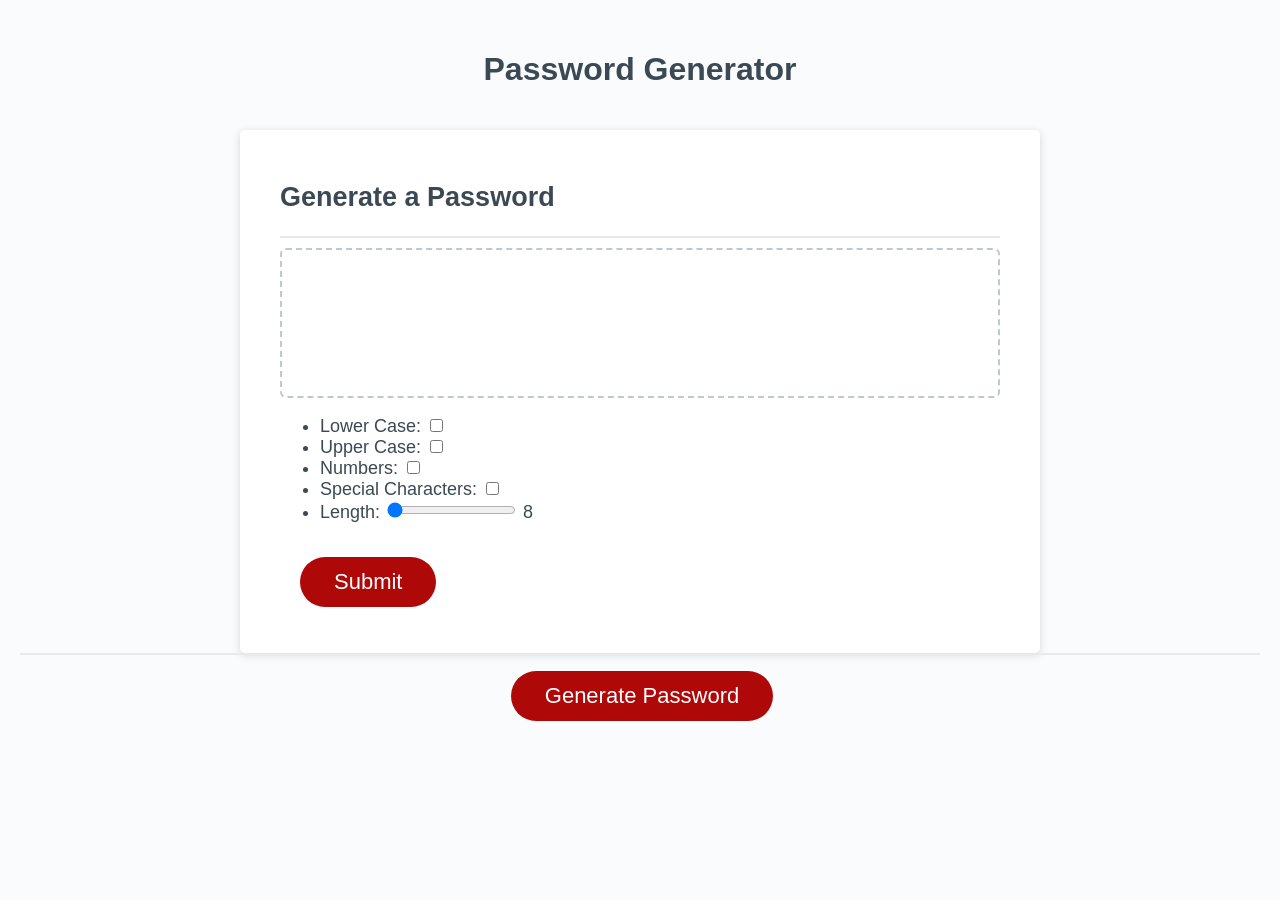
==== index.html @ a8d707d9 "javascript completed" ====
<!DOCTYPE html>
<html lang="en">
  <head>
    <meta charset="UTF-8" />
    <meta name="viewport" content="width=device-width, initial-scale=1.0" />
    <meta http-equiv="X-UA-Compatible" content="ie=edge" />
    <title>Password Generator</title>
    <link rel="stylesheet" href="style.css" />
  </head>
  <body>
    <div class="wrapper">
      <header>
        <h1>Password Generator</h1>
      </header>
      <div class="card">
        <div class="card-header">
          <h2>Generate a Password</h2>
        </div>
        <div class="card-body">
          <textarea readonly id="password" placeholder="Your Secure Password"
            aria-label="Generated Password">
          </textarea>
        </div>
        <div class="password-choices">
          <ul>
            <li>Lower Case: <input type="checkbox" id="lowerCase"></li>
            <li>Upper Case: <input type="checkbox" id="upperCase"></li>
            <li>Numbers: <input type="checkbox" id="numbers"></li>
            <li>Special Characters: <input type="checkbox" id="specialCharacters"></li>
            <li>Length: <input id="choseLength" type="range" value="8" min="8" max="128">
              <output id="demo"></output></li>
          </ul>
          <button id="generate" class="btn">Submit</button>
          
        </div>
        </div>


        <div class="card-footer">
          <button id="generate" class="btn" onclick="testOutput();">Generate Password</button>
        </div>
      </div>
    </div>
     <script src="script.js"></script>
  </body>
</html>
---- style.css ----
*,
*::before,
*::after {
  box-sizing: border-box;
}

html,
body,
.wrapper {
  height: 100%;
  margin: 0;
  padding: 0;
}

body {
  font-family: sans-serif;
  background-color: #f9fbfd;
}

.wrapper {
  padding-top: 30px;
  padding-left: 20px;
  padding-right: 20px;
}

header {
  text-align: center;
  padding: 20px;
  padding-top: 0px;
  color: hsl(206, 17%, 28%);
}

.card {
  background-color: hsl(0, 0%, 100%);
  border-radius: 5px;
  border-width: 1px;
  box-shadow: rgba(0, 0, 0, 0.15) 0px 2px 8px 0px;
  color: hsl(206, 17%, 28%);
  font-size: 18px;
  margin: 0 auto;
  max-width: 800px;
  padding: 30px 40px;
}

.card-header::after {
  content: " ";
  display: block;
  width: 100%;
  background: #e7e9eb;
  height: 2px;
}

.card-body {
  min-height: 100px;
}

.card-footer {
  text-align: center;
}

.card-footer::before {
  content: " ";
  display: block;
  width: 100%;
  background: #e7e9eb;
  height: 2px;
}

.card-footer::after {
  content: " ";
  display: block;
  clear: both;
}

.btn {
  border: none;
  background-color: hsl(360, 91%, 36%);
  border-radius: 25px;
  box-shadow: rgba(0, 0, 0, 0.1) 0px 1px 6px 0px rgba(0, 0, 0, 0.2) 0px 1px 1px
    0px;
  color: hsl(0, 0%, 100%);
  display: inline-block;
  font-size: 22px;
  line-height: 22px;
  margin: 16px 16px 16px 20px;
  padding: 14px 34px;
  text-align: center;
  cursor: pointer;
}

button[disabled] {
  cursor: default;
  background: #c0c7cf;
}

.float-right {
  float: right;
}

#password {
  -webkit-appearance: none;
  -moz-appearance: none;
  appearance: none;
  border: none;
  display: block;
  width: 100%;
  padding-top: 15px;
  padding-left: 15px;
  padding-right: 15px;
  padding-bottom: 85px;
  font-size: 1.2rem;
  text-align: center;
  margin-top: 10px;
  margin-bottom: 10px;
  border: 2px dashed #c0c7cf;
  border-radius: 6px;
  resize: none;
  overflow: hidden;
}



@media (max-width: 690px) {
  .btn {
    font-size: 1rem;
    margin: 16px 0px 0px 0px;
    padding: 10px 15px;
  }

  #password {
    font-size: 1rem;
  }
}

@media (max-width: 500px) {
  .btn {
    font-size: 0.8rem;
  }
}
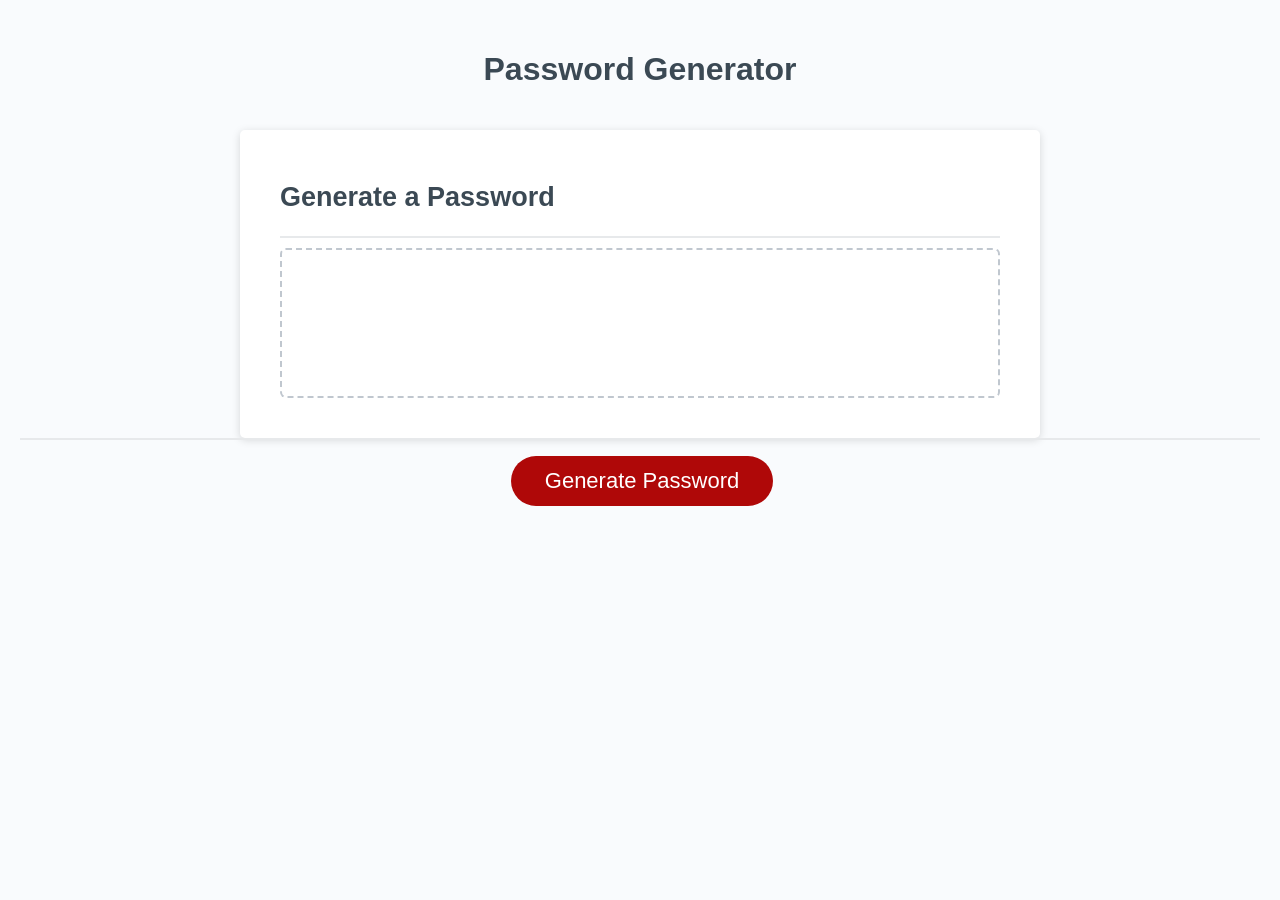
==== commit 67533fa0: "finished basic workability" ====
--- a/index.html
+++ b/index.html
@@ -17,30 +17,46 @@
           <h2>Generate a Password</h2>
         </div>
         <div class="card-body">
-          <textarea readonly id="password" placeholder="Your Secure Password"
-            aria-label="Generated Password">
+          <textarea
+            readonly
+            id="password"
+            placeholder="Your Secure Password"
+            aria-label="Generated Password"
+          >
           </textarea>
         </div>
-        <div class="password-choices">
-          <ul>
-            <li>Lower Case: <input type="checkbox" id="lowerCase"></li>
-            <li>Upper Case: <input type="checkbox" id="upperCase"></li>
-            <li>Numbers: <input type="checkbox" id="numbers"></li>
-            <li>Special Characters: <input type="checkbox" id="specialCharacters"></li>
-            <li>Length: <input id="choseLength" type="range" value="8" min="8" max="128">
-              <output id="demo"></output></li>
-          </ul>
-          <button id="generate" class="btn">Submit</button>
-          
-        </div>
-        </div>
+      </div>
 
-
-        <div class="card-footer">
-          <button id="generate" class="btn" onclick="testOutput();">Generate Password</button>
+      <div class="card-footer">
+        <div class="makingHoverWork">
+          <button class="btn">Generate Password</button>
+          <div class="password-choices">
+            <ul>
+              <li>Lower Case: <input type="checkbox" id="lowerCase" /></li>
+              <li>Upper Case: <input type="checkbox" id="upperCase" /></li>
+              <li>Numbers: <input type="checkbox" id="numbers" /></li>
+              <li>
+                Special Characters:
+                <input type="checkbox" id="specialCharacters" />
+              </li>
+              <li>
+                Length:
+                <input
+                  id="choseLength"
+                  type="range"
+                  value="8"
+                  min="8"
+                  max="128"
+                />
+                <output id="demo"></output>
+              </li>
+            </ul>
+            <button id="generate" class="btn">Submit</button>
+          </div>
         </div>
       </div>
     </div>
-     <script src="script.js"></script>
+
+    <script src="script.js"></script>
   </body>
 </html>
--- a/style.css
+++ b/style.css
@@ -52,6 +52,7 @@
 
 .card-body {
   min-height: 100px;
+  user-select: all;
 }
 
 .card-footer {
@@ -118,7 +119,57 @@
   overflow: hidden;
 }
 
+.password-choices {
+  display: none;
+}
 
+.password-choices {
+  text-align: center;
+}
+
+.password-choices li {
+  list-style-type: none;
+}
+
+.makingHoverWork:hover .password-choices {
+  display: block;
+}
+
+/* styling range thumb and bar */
+
+input[type="range"] {
+  -webkit-appearance: none;
+}
+
+input[type="range"]::-webkit-slider-runnable-track {
+  width: 300px;
+  height: 5px;
+  background: blue;
+  border: none;
+  border-radius: 3px;
+}
+
+input[type="range"]::-webkit-slider-thumb {
+  -webkit-appearance: none;
+  border: none;
+  height: 25px;
+  width: 25px;
+  border-radius: 50%;
+  background: url(./88810-200.png);
+  background-size: 100%;
+  background-position: center;
+  background-repeat: no-repeat;
+  margin-top: -10px;
+}
+
+input[type="range"]:focus {
+  outline: none;
+}
+
+input[type="range"]:focus::-webkit-slider-runnable-track {
+  background: blue;
+  box-shadow: 0px 0px 10px salmon;
+}
 
 @media (max-width: 690px) {
   .btn {
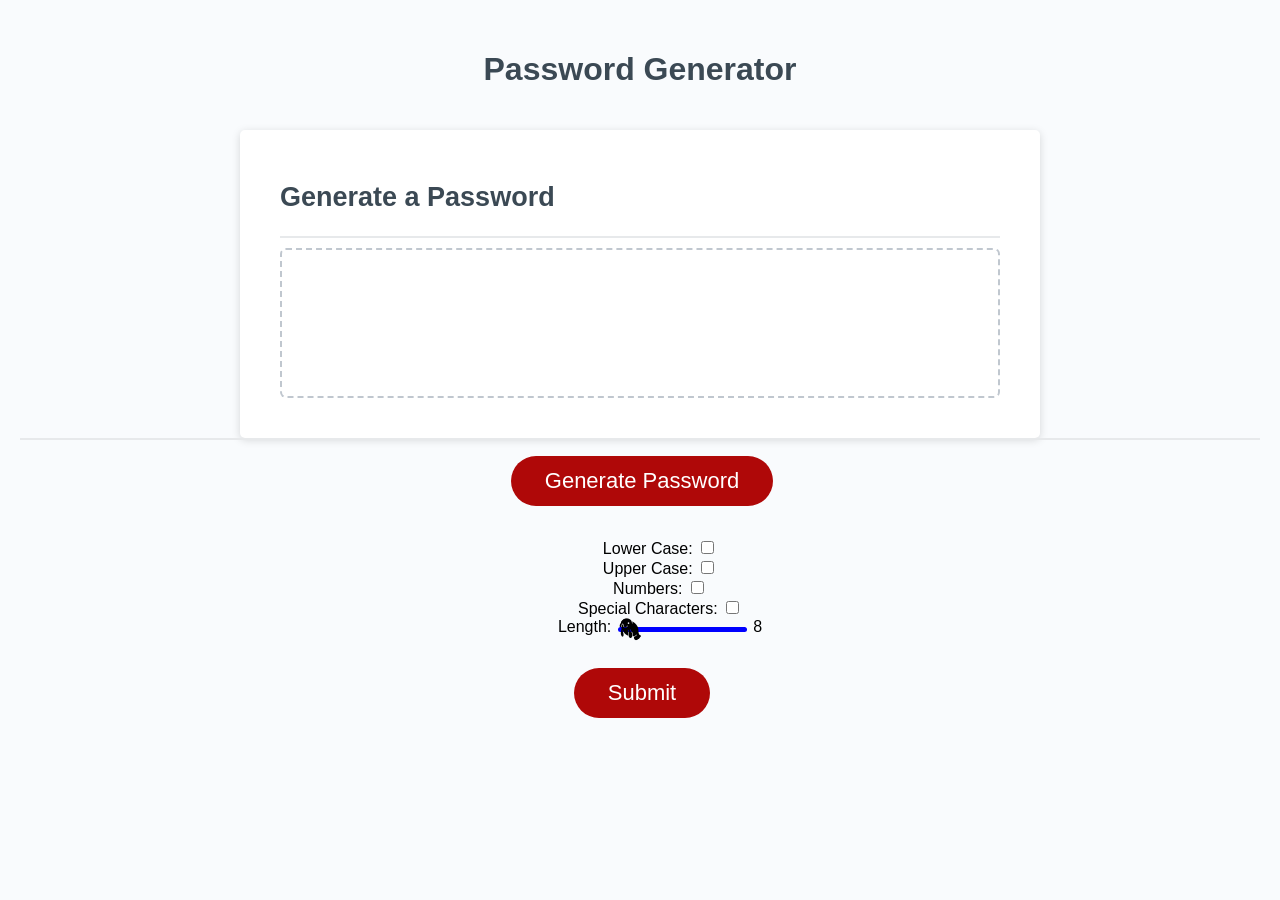
==== commit b707feac: "fixed generate button and added comments" ====
--- a/index.html
+++ b/index.html
@@ -28,9 +28,9 @@
       </div>
 
       <div class="card-footer">
-        <div class="makingHoverWork">
-          <button class="btn">Generate Password</button>
-          <div class="password-choices">
+        
+          <button onclick="showHide()" id="choices" class="btn">Generate Password</button>
+          <div id="password-choices-id" class="password-choices">
             <ul>
               <li>Lower Case: <input type="checkbox" id="lowerCase" /></li>
               <li>Upper Case: <input type="checkbox" id="upperCase" /></li>
@@ -53,7 +53,7 @@
             </ul>
             <button id="generate" class="btn">Submit</button>
           </div>
-        </div>
+        
       </div>
     </div>
 
--- a/style.css
+++ b/style.css
@@ -119,7 +119,7 @@
   overflow: hidden;
 }
 
-.password-choices {
+.password-choices-show {
   display: none;
 }
 
@@ -129,10 +129,6 @@
 
 .password-choices li {
   list-style-type: none;
-}
-
-.makingHoverWork:hover .password-choices {
-  display: block;
 }
 
 /* styling range thumb and bar */
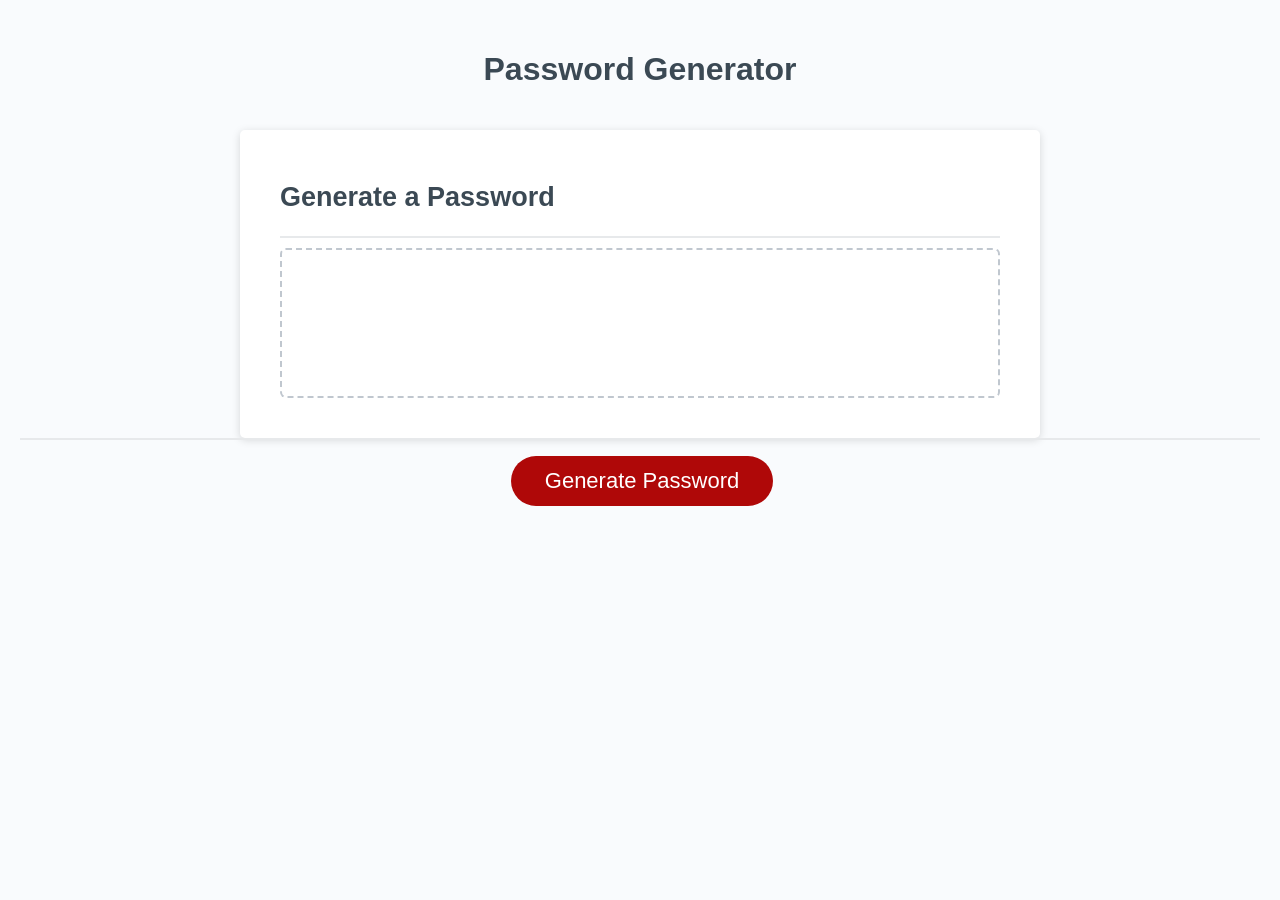
==== commit c40af5fa: "fixed onclick and added comments" ====
--- a/index.html
+++ b/index.html
@@ -29,8 +29,8 @@
 
       <div class="card-footer">
         
-          <button onclick="showHide()" id="choices" class="btn">Generate Password</button>
-          <div id="password-choices-id" class="password-choices">
+          <button id="choices" class="btn">Generate Password</button>
+          <div id="password-choices-id" class="password-choices password-choices-show">
             <ul>
               <li>Lower Case: <input type="checkbox" id="lowerCase" /></li>
               <li>Upper Case: <input type="checkbox" id="upperCase" /></li>
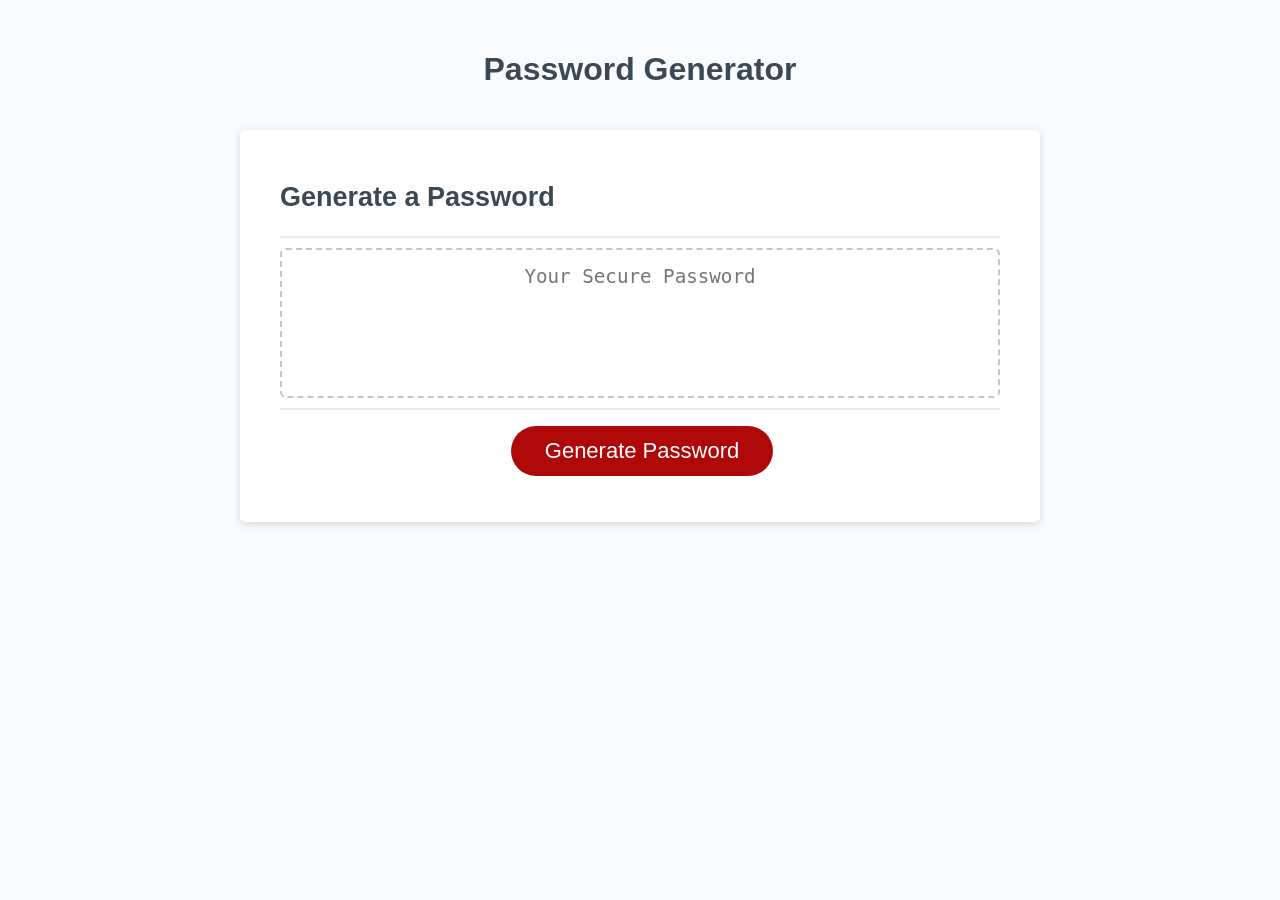
==== commit 0a796b0b: "changed to match need for pop up windows and then added pw validation" ====
--- a/index.html
+++ b/index.html
@@ -22,41 +22,13 @@
             id="password"
             placeholder="Your Secure Password"
             aria-label="Generated Password"
-          >
-          </textarea>
+          ></textarea>
+        </div>
+        <div class="card-footer">
+          <button id="generate" class="btn">Generate Password</button>
         </div>
       </div>
-
-      <div class="card-footer">
-        
-          <button id="choices" class="btn">Generate Password</button>
-          <div id="password-choices-id" class="password-choices password-choices-show">
-            <ul>
-              <li>Lower Case: <input type="checkbox" id="lowerCase" /></li>
-              <li>Upper Case: <input type="checkbox" id="upperCase" /></li>
-              <li>Numbers: <input type="checkbox" id="numbers" /></li>
-              <li>
-                Special Characters:
-                <input type="checkbox" id="specialCharacters" />
-              </li>
-              <li>
-                Length:
-                <input
-                  id="choseLength"
-                  type="range"
-                  value="8"
-                  min="8"
-                  max="128"
-                />
-                <output id="demo"></output>
-              </li>
-            </ul>
-            <button id="generate" class="btn">Submit</button>
-          </div>
-        
-      </div>
     </div>
-
     <script src="script.js"></script>
   </body>
 </html>
--- a/style.css
+++ b/style.css
@@ -40,6 +40,7 @@
   margin: 0 auto;
   max-width: 800px;
   padding: 30px 40px;
+  
 }
 
 .card-header::after {
@@ -48,11 +49,12 @@
   width: 100%;
   background: #e7e9eb;
   height: 2px;
+  
 }
 
 .card-body {
   min-height: 100px;
-  user-select: all;
+  
 }
 
 .card-footer {
@@ -117,7 +119,10 @@
   border-radius: 6px;
   resize: none;
   overflow: hidden;
+  
 }
+
+/* hide and style the choices menu */
 
 .password-choices-show {
   display: none;
@@ -167,6 +172,8 @@
   box-shadow: 0px 0px 10px salmon;
 }
 
+/* style for smaller screens */
+
 @media (max-width: 690px) {
   .btn {
     font-size: 1rem;
